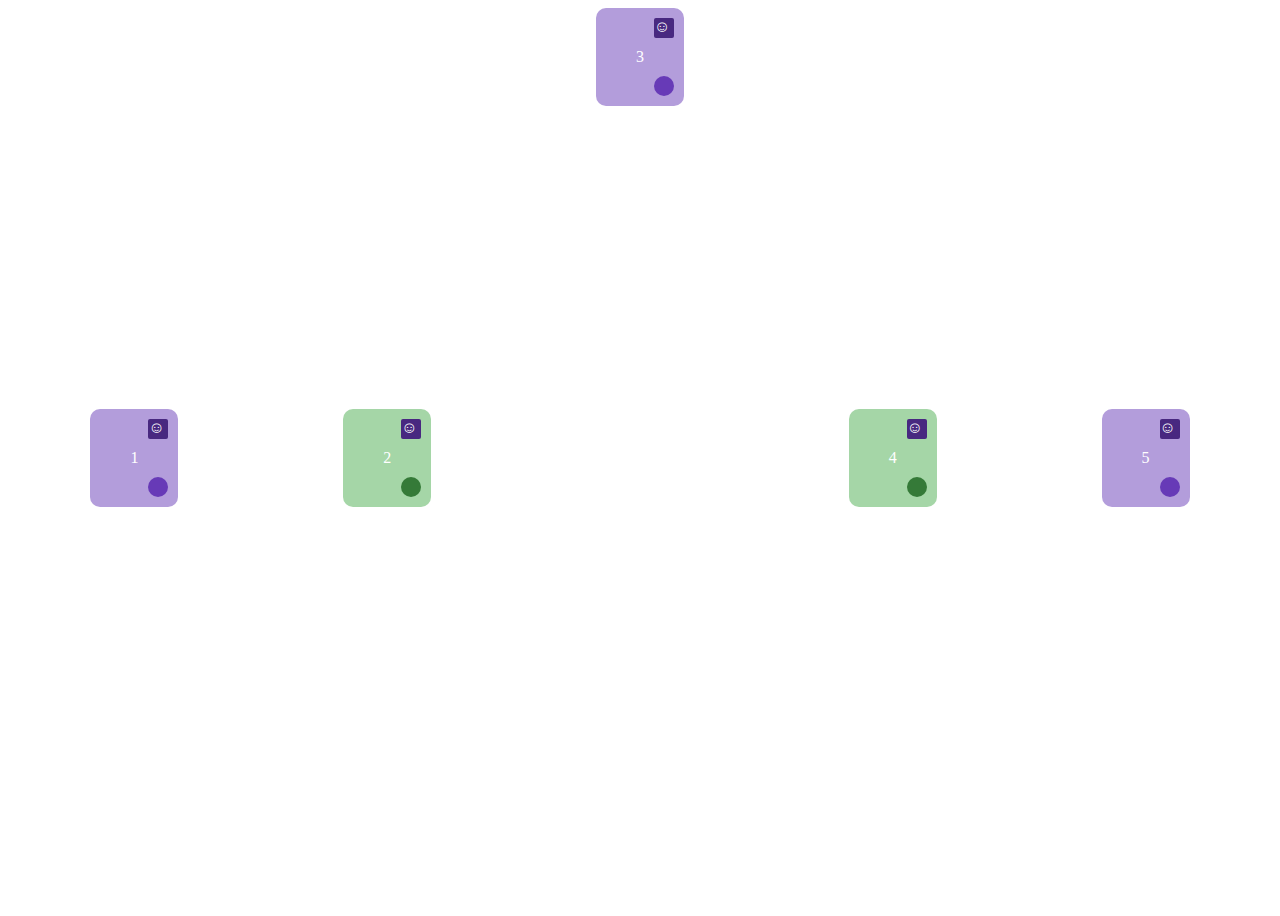
==== Lesson 3/index.html @ 02d465b2 "Lesson 2" ====
<html>
    <link rel="stylesheet" href="./css/main.css" />
    <head>
        <title>T3</title>
    </head>
    <body>
    <div class="container">
        <div>1</div>
        <div class="el-2">2</div>
        <div class="el-3">3</div>
        <div>4</div>
        <div>5</div>
    </div>
       
    </body>
</html>
---- Lesson 3/css/main.css ----
.container {
    display: flex;
    height:100vh;
    flex-direction: row;
    justify-content: space-around;
    align-items: center;
}

.container div {
    padding: 40px;
    background: #333;
    color: #fff;
    position: relative;
    border-radius: 10px;
    
}

.container div:first {
    padding: 40px;
    background: #333;
    color: #fff;
}
/*
.container div.el-2 {
    flex-grow: 1;
}

.container div.el-3 {
    align-self: flex-start;
}
*/

.container div:nth-child(3) {
    align-self: flex-start;
    
}

.container div:nth-child(even) {
    background: #a5d6a7;
}

.container div:nth-child(odd) {
    background: #b39ddb;
}

.container div:nth-child(odd)::before {
    background: #673ab7;
}

.container div:nth-child(even)::before {
    background: #357a38;
}


.container div:before {
    content:'';
    position: absolute;
    bottom:10;
    right:10;
    height:20px;
    width:20px;
    border-radius: 50%;
    background: #482880;
}
.container div:after {
    content:'☺';
    position: absolute;
    top:10;
    right:10;
    height:20px;
    width:20px;
    border-radius: 10%;
    background: #482880;
}
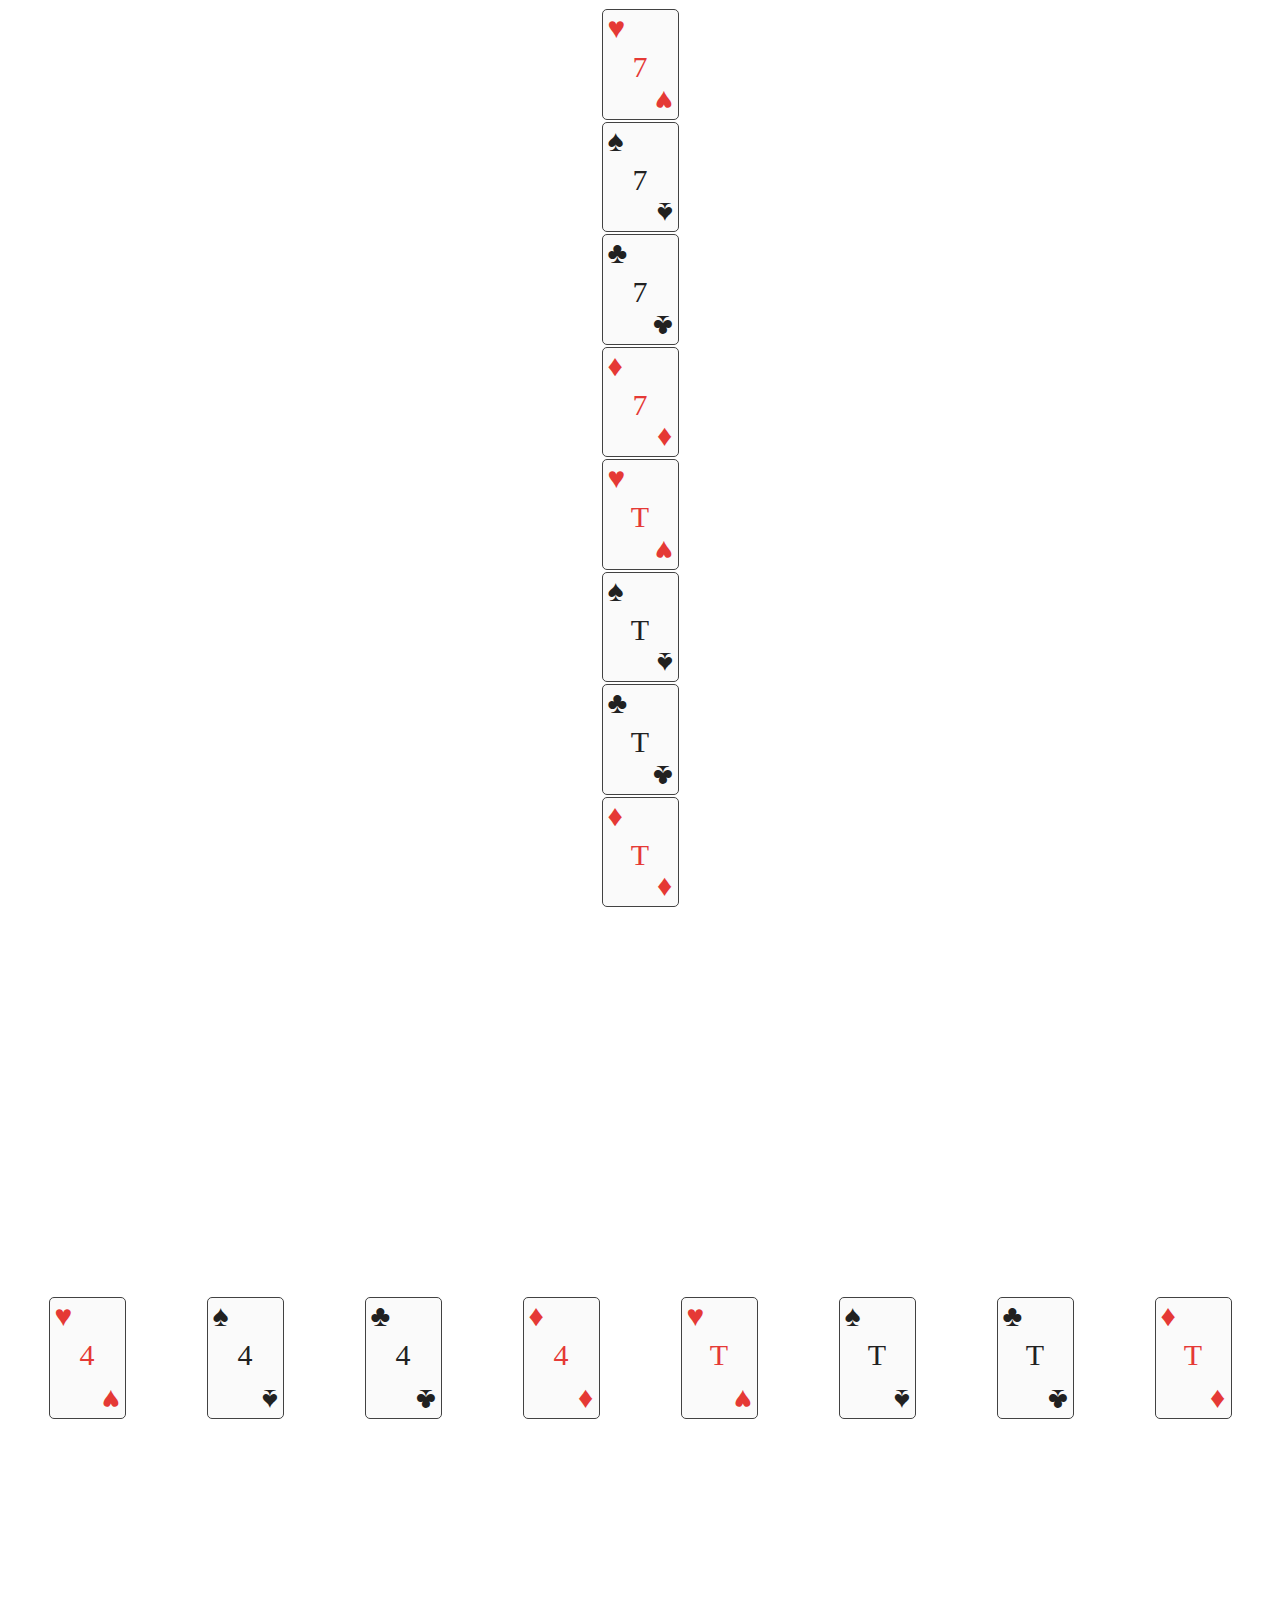
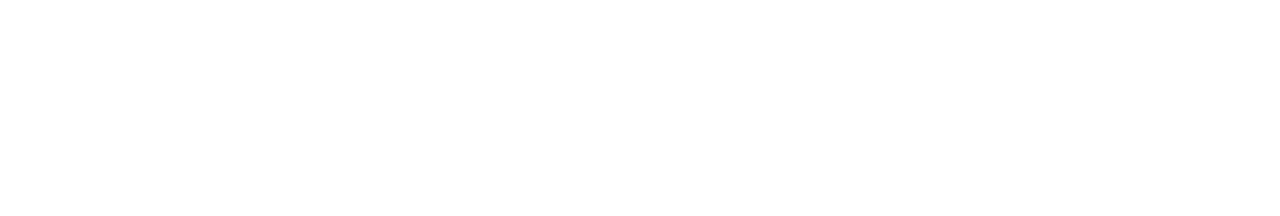
==== commit b49bd7ef: "Cards" ====
--- a/Lesson 3/index.html
+++ b/Lesson 3/index.html
@@ -1,16 +1,31 @@
 <html>
     <link rel="stylesheet" href="./css/main.css" />
+    <link rel="stylesheet" href="./css/cards.css" />
+    <meta charset="utf-8">
     <head>
         <title>T3</title>
     </head>
     <body>
-    <div class="container">
-        <div>1</div>
-        <div class="el-2">2</div>
-        <div class="el-3">3</div>
-        <div>4</div>
-        <div>5</div>
-    </div>
+        <div class="cards horizontal-block">
+            <div class="suit-hearts">7</div>
+            <div class="suit-spades">7</div>
+            <div class="suit-clubs">7</div>
+            <div class="suit-diamonds">7</div>
+            <div class="suit-hearts">T</div>
+            <div class="suit-spades">T</div>
+            <div class="suit-clubs">T</div>
+            <div class="suit-diamonds">T</div>
+        </div>
+        <div class="cards vertical-block">
+            <div class="suit-hearts">4</div>
+            <div class="suit-spades">4</div>
+            <div class="suit-clubs">4</div>
+            <div class="suit-diamonds">4</div>
+            <div class="suit-hearts">T</div>
+            <div class="suit-spades">T</div>
+            <div class="suit-clubs">T</div>
+            <div class="suit-diamonds">T</div>
+        </div>
        
     </body>
 </html>--- a/Lesson 3/css/main.css
+++ b/Lesson 3/css/main.css
@@ -1,75 +1,57 @@
-.container {
+.cards {
+    height:100vh;
     display: flex;
-    height:100vh;
-    flex-direction: row;
     justify-content: space-around;
     align-items: center;
 }
 
-.container div {
-    padding: 40px;
-    background: #333;
-    color: #fff;
+.cards.horizontal-block {
+    flex-direction: column;
+}
+
+.cards.vertical-block {    
+    flex-direction: row;
+}
+
+.cards div {
+    margin:1px;
+    padding: 20px;
+    padding-top:40px;
     position: relative;
-    border-radius: 10px;
+    border-radius: 5px;
+    border: 1px #424242 solid;
+    background: #FAFAFA;
+    width:35px;
+    height:60px;
+    font-size:30px;
+    text-align: center;
     
 }
 
-.container div:first {
-    padding: 40px;
-    background: #333;
-    color: #fff;
-}
-/*
-.container div.el-2 {
-    flex-grow: 1;
+.cards div:before{
+    position: absolute;
+    top:1;
+    left:5;
+    font-size: 30px;
 }
 
-.container div.el-3 {
-    align-self: flex-start;
-}
-*/
-
-.container div:nth-child(3) {
-    align-self: flex-start;
-    
+.cards div:after{
+    position: absolute;
+    bottom:1;
+    right:5;
+    font-size: 30px;
+    transform: rotate(180deg);
 }
 
-.container div:nth-child(even) {
+/*
+.cards div:nth-child(1){
     background: #a5d6a7;
 }
 
-.container div:nth-child(odd) {
+.cards div:nth-child(2n){
     background: #b39ddb;
 }
 
-.container div:nth-child(odd)::before {
-    background: #673ab7;
+.cards div:last-child, .cards div:first-child{
 }
-
-.container div:nth-child(even)::before {
-    background: #357a38;
-}
-
-
-.container div:before {
-    content:'';
-    position: absolute;
-    bottom:10;
-    right:10;
-    height:20px;
-    width:20px;
-    border-radius: 50%;
-    background: #482880;
-}
-.container div:after {
-    content:'☺';
-    position: absolute;
-    top:10;
-    right:10;
-    height:20px;
-    width:20px;
-    border-radius: 10%;
-    background: #482880;
-}
-
+*/--- a/Lesson 3/css/cards.css
+++ b/Lesson 3/css/cards.css
@@ -0,0 +1,23 @@
+.suit-hearts:before, .suit-hearts:after{
+    content:'♥';
+}
+
+.suit-spades:before, .suit-spades:after{
+    content:'♠';
+}
+
+.suit-clubs:before, .suit-clubs:after{
+    content:'♣';
+}
+
+.suit-diamonds:before, .suit-diamonds:after{
+    content:'♦';
+}
+
+.suit-hearts, .suit-diamonds {
+    color:#E53935;
+}
+
+.suit-spades, .suit-clubs {
+    color:#212121;
+}